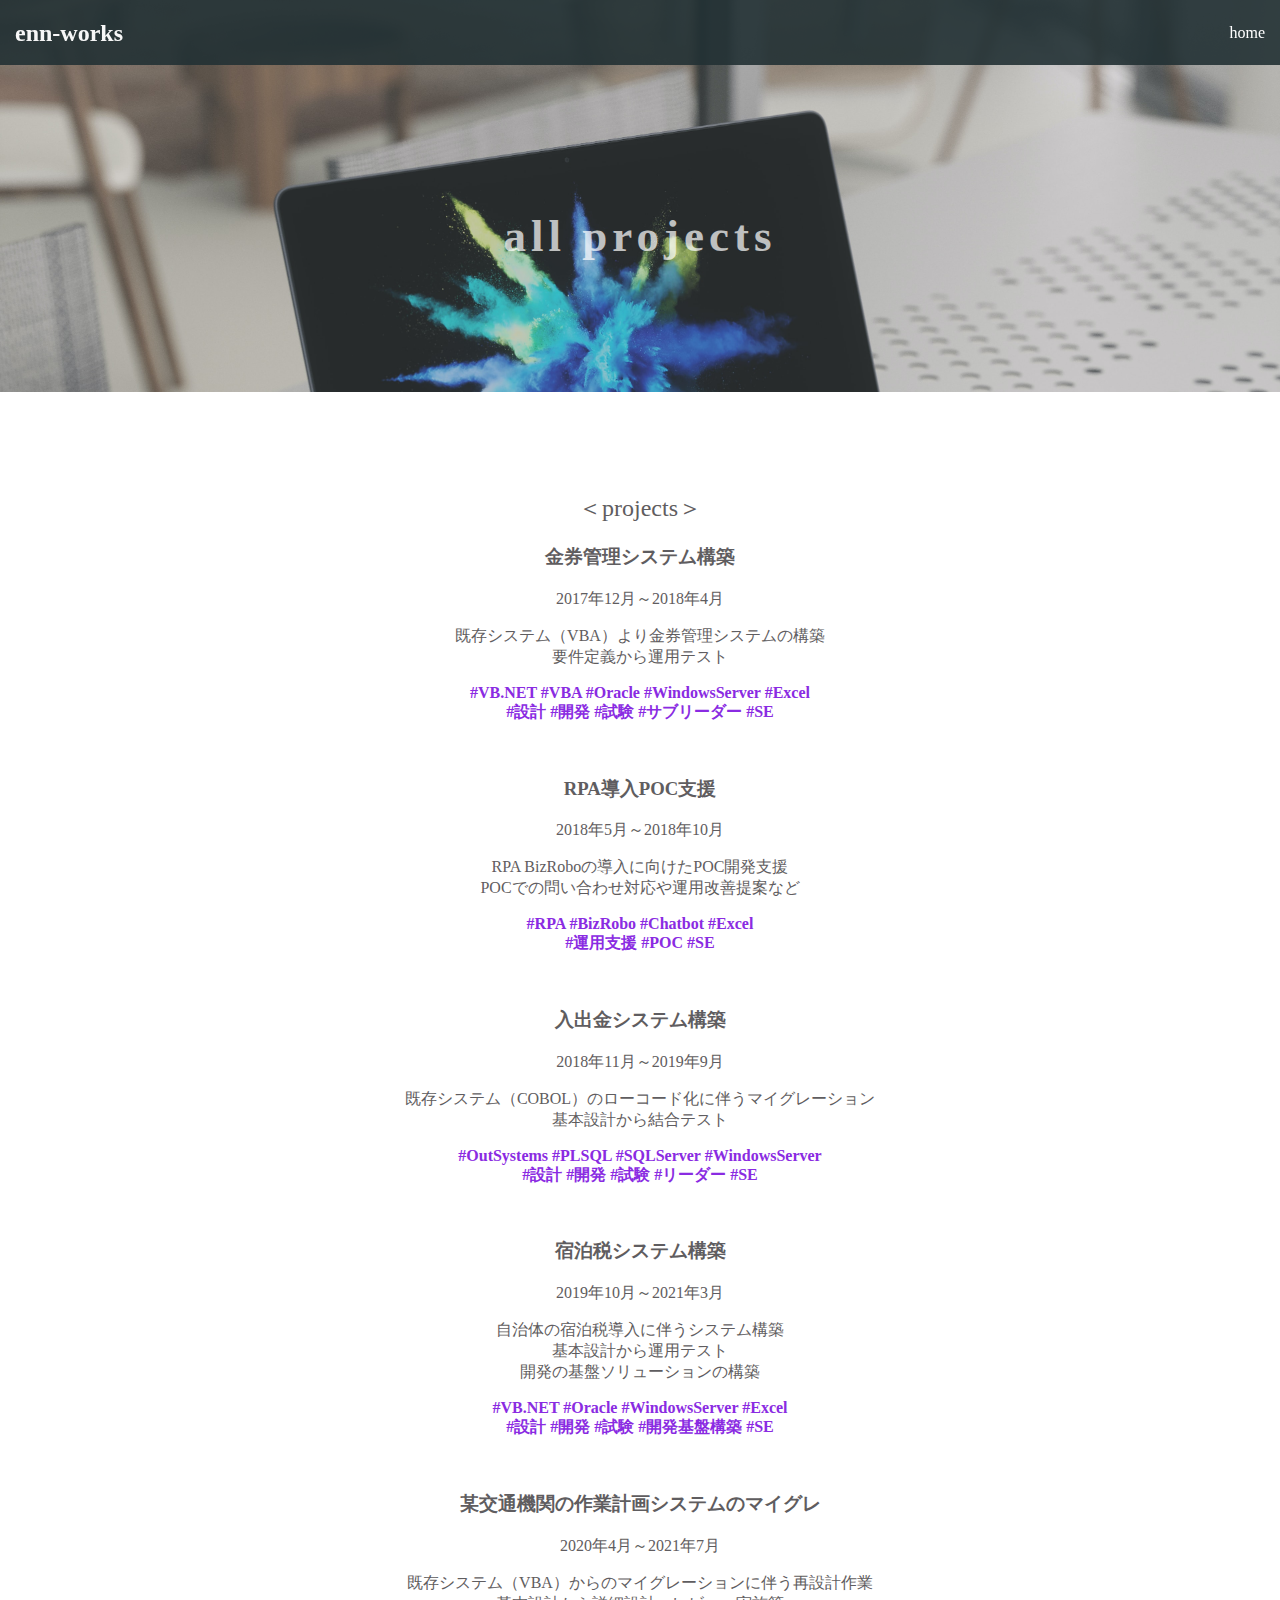
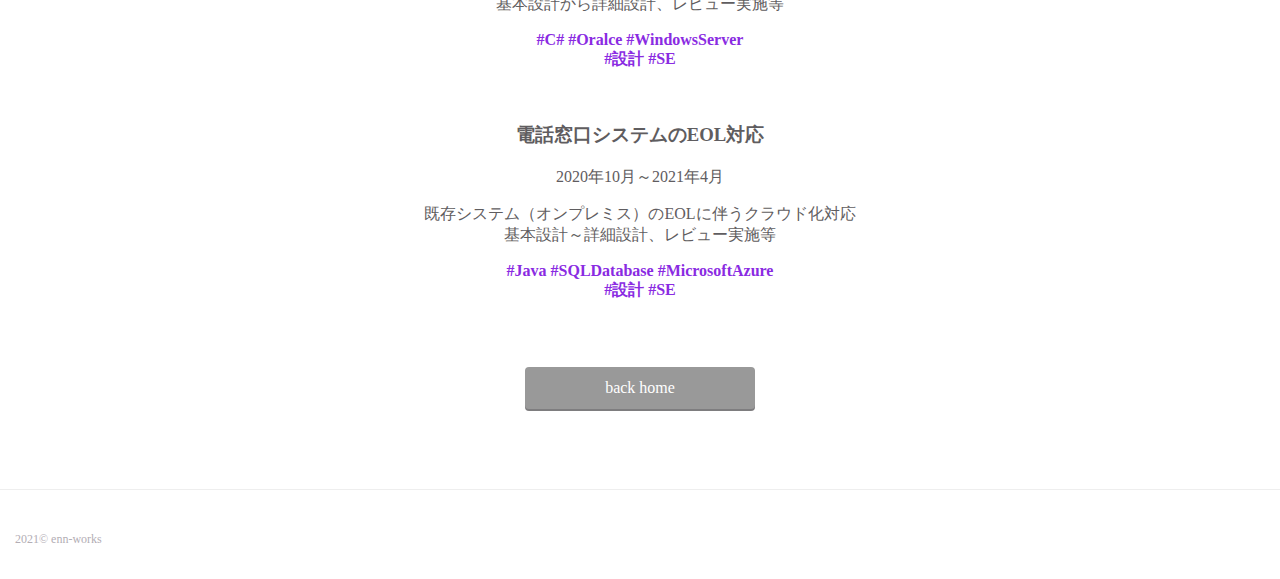
==== projects.html @ 585d47d4 "Create projects.html" ====
<!DOCTYPE html>
<html>

<head>
    <meta charset="utf-8">
    <meta name="viewport" content="width=device-width, initial-scale=1.0">
    <title>enn-works</title>
    <link href="https://maxcdn.bootstrapcdn.com/font-awesome/4.7.0/css/font-awesome.min.css" rel="stylesheet"
        integrity="sha384-wvfXpqpZZVQGK6TAh5PVlGOfQNHSoD2xbE+QkPxCAFlNEevoEH3Sl0sibVcOQVnN" crossorigin="anonymous">
    <link rel="stylesheet" type="text/css" href="stylesheet.css">
</head>

<body>
    <header>
        <div class="container">
            <div class="header-left">
                <h2>enn-works</h2>
            </div>
            <span class="fa fa-bars menu-icon"></span>
            <div class="header-right">
                <a href="index.html">home</a>
            </div>
        </div>
    </header>
    <div class="top-wrapper">
        <div class="container">
            <h1>all projects</h1>
        </div>
    </div>
    <div class="message-wrapper">
        <div class="container">
            <div class="heading">
                <h2>＜projects＞</h2>



                <h3><b>金券管理システム構築</b></h3>
                <p>2017年12月～2018年4月</p>
                <p>既存システム（VBA）より金券管理システムの構築<br>要件定義から運用テスト</p>
                <p class="tag">#VB.NET #VBA #Oracle #WindowsServer #Excel<br>#設計 #開発 #試験 #サブリーダー #SE</p>
                <br>
                <h3><b>RPA導入POC支援</b></h3>
                <p>2018年5月～2018年10月</p>
                <p>RPA BizRoboの導入に向けたPOC開発支援<br>POCでの問い合わせ対応や運用改善提案など</p>
                <p class="tag">#RPA #BizRobo #Chatbot #Excel<br>#運用支援 #POC #SE</p>
                <br>
                <h3><b>入出金システム構築</b></h3>
                <p>2018年11月～2019年9月</p>
                <p>既存システム（COBOL）のローコード化に伴うマイグレーション<br>基本設計から結合テスト</p>
                <p class="tag">#OutSystems #PLSQL #SQLServer #WindowsServer<br>#設計 #開発 #試験 #リーダー #SE</p>
                <br>


                <h3><b>宿泊税システム構築</b></h3>
                <p>2019年10月～2021年3月</p>
                <p>自治体の宿泊税導入に伴うシステム構築<br>基本設計から運用テスト<br>開発の基盤ソリューションの構築</p>
                <p class="tag">#VB.NET #Oracle #WindowsServer #Excel<br>#設計 #開発 #試験 #開発基盤構築 #SE</p>
                <br>
                <h3><b>某交通機関の作業計画システムのマイグレ</b></h3>
                <p>2020年4月～2021年7月</p>
                <p>既存システム（VBA）からのマイグレーションに伴う再設計作業<br>基本設計から詳細設計、レビュー実施等</p>
                <p class="tag">#C# #Oralce #WindowsServer<br>#設計 #SE</p>
                <br>
                <h3><b>電話窓口システムのEOL対応</b></h3>
                <p>2020年10月～2021年4月</p>
                <p>既存システム（オンプレミス）のEOLに伴うクラウド化対応<br>基本設計～詳細設計、レビュー実施等</p>
                <p class="tag">#Java #SQLDatabase #MicrosoftAzure<br>#設計 #SE</p>
            </div>
            <a href="index.html"><span class="btn message">back home</span></a>
        </div>
    </div>
    <footer>
        <div class="container">
            <p>2021© enn-works</p>
        </div>
    </footer>
</body>

</html>
---- stylesheet.css ----
* {
  box-sizing: border-box;
}

body {
  margin: 0;
  font-family: "Hiragino Kaku Gothic ProN";
}

a {
  text-decoration: none;
}

.container {
  width: 100%;
  padding: 0 15px;
  margin: 0 auto;
}

.top-wrapper {
  padding: 180px 0 100px 0;
  background-image: url(top.png);
  background-size: cover;
  color: white;
  text-align: center;
}

.top-wrapper h1 {
  opacity: 0.7;
  font-size: 45px;
  letter-spacing: 5px;
}

.top-wrapper p {
  opacity: 0.7;
  font-size: 16px;
  margin-bottom: 40px;
}

.btn-wrapper {
  text-align: center;
}

.btn-wrapper p {
  margin-bottom: 20px;
}

.signup {
  background-color: #239b76;
}

.facebook {
  background-color: #3b5998;
  margin-right: 10px;
}

.twitter {
  background-color: #55acee;
}

.btn {
  padding: 8px 24px;
  color: white;
  display: inline-block;
  opacity: 0.8;
  border-radius: 4px;
  text-align: center;
}

.btn:hover {
  opacity: 1;
}

.fa {
  margin-right: 5px;
}

header {
  height: 65px;
  width: 100%;
  background-color: rgba(34,49,52,0.9);
  position :fixed;
  top: 0;
  z-index: 10;
}

.logo {
  width: 124px;
  margin-top: 20px;
}

.header-left {
  float: left;
  color: #f7f7f7;
}

.header-right {
  float: right;
  margin-right: -25px;
}

.header-right a {
  line-height: 65px;
  padding: 0 25px;
  color: white;
  display: block;
  float: left;
  transition: all 0.5s;
}

.header-right a:hover {
  background-color: rgba(255,255,255,0.3);
}

.skill-wrapper {
  height: 800px;
  padding-bottom: 80px;
  padding-left: 5%;
  padding-right: 5%;
  background-color: #f7f7f7;
  text-align: center;
}

.heading {
  padding-top: 80px;
  padding-bottom: 50px;
  color: #5f5d60;
}

.heading h2 {
  font-weight: normal;
}

.skill {
  float: left;
  width: 25%;
}

.skill-icon {
  position: relative;
}

.skill-icon p {
  position: absolute;
  top: 37%;
  width: 100%;
  color: white;
}

.text-contents {
  width: 80%;
  display: inline-block;
  margin-top: 15px;
  font-size: 13px;
  color: #b3aeb5;
}

.heading h3 {
  font-weight: normal;
}

.message-wrapper {
  border-bottom: 1px solid #eee;
  padding-bottom: 80px;
  text-align: center;
}

.message {
  padding: 12px 80px;
  background-color:gray;
  cursor: pointer;
  box-shadow: 0px 2px #5f5d60;
}

.tag {
  font-weight: bold;
  color:blueviolet;
}

.message:active {
  position: relative;
  top: 7px;
  box-shadow: none;
}

footer img {
  width: 125px;
}

footer p {
  color: #b3aeb5;
  font-size: 12px;
}

footer {
  padding-top: 30px;
  padding-bottom: 20px;
}

.menu-icon {
  color: white;
  float: right;
  font-size: 25px;
  padding: 21px 0;
  display: none;
}

.clear {
  clear: left;
}

@media all and (max-width: 1000px) {
  .skill {
    width: 50%;
    margin-bottom: 50px;
  }

  .skill-wrapper {
    height: 990px;
  }

  footer {
    text-align: center;
  }
}

@media all and (max-width: 750px) {
  .top-wrapper h1 {
    font-size: 32px;
  }

  .heading h2 {
    font-size: 20px;
  }
}

@media all and (max-width: 670px) {
  .header-right {
    display: none;
  }

  .menu-icon {
    display: block;
  }

  .top-wrapper .btn {
    width: 100%;
  }

  .twitter {
    margin-top: 10px;
  }

  .top-wrapper {
    text-align: left;
  }

  .top-wrapper h1 {
    font-size: 24px;
  }

  .top-wrapper p {
    font-size: 14px;
  }

  .skill {
    width: 100%;
  }

  .skill-wrapper {
    height: 2500px;
  }

  .message-wrapper .btn {
    width: 100%;
  }
}
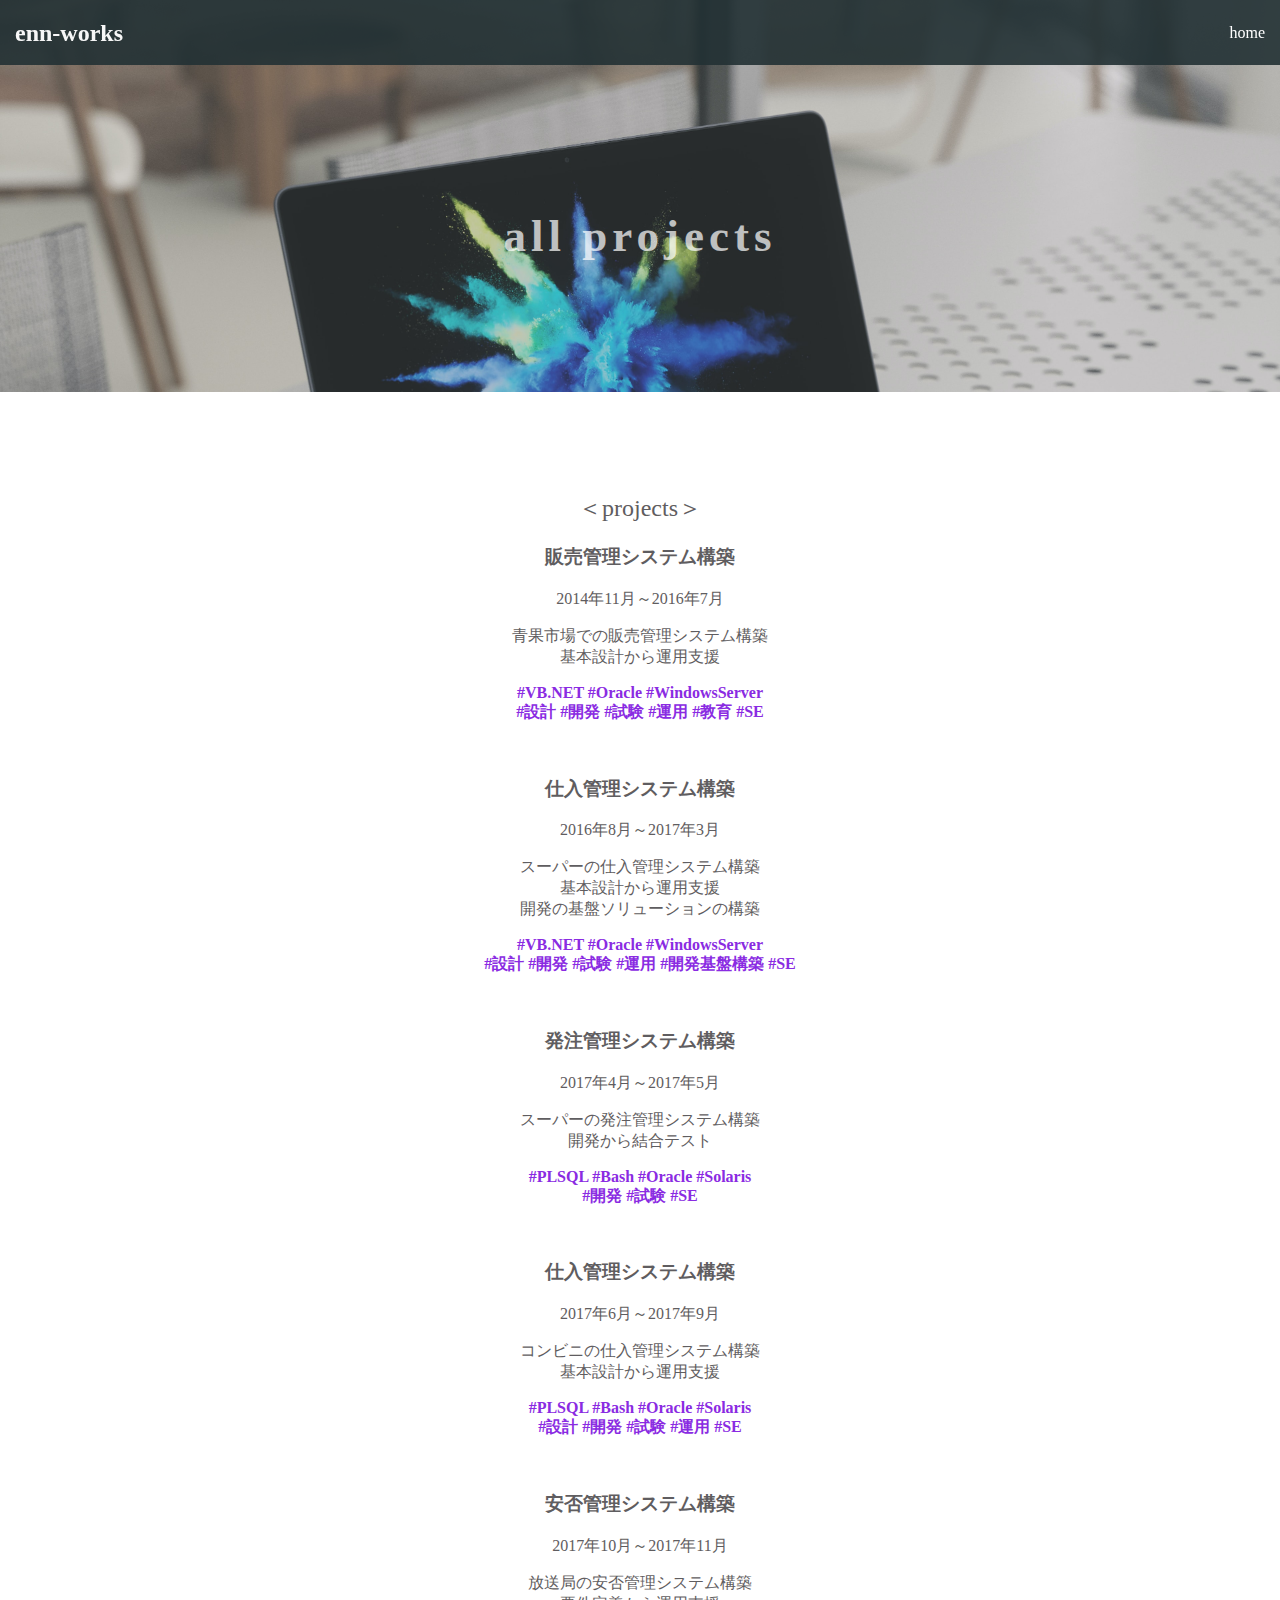
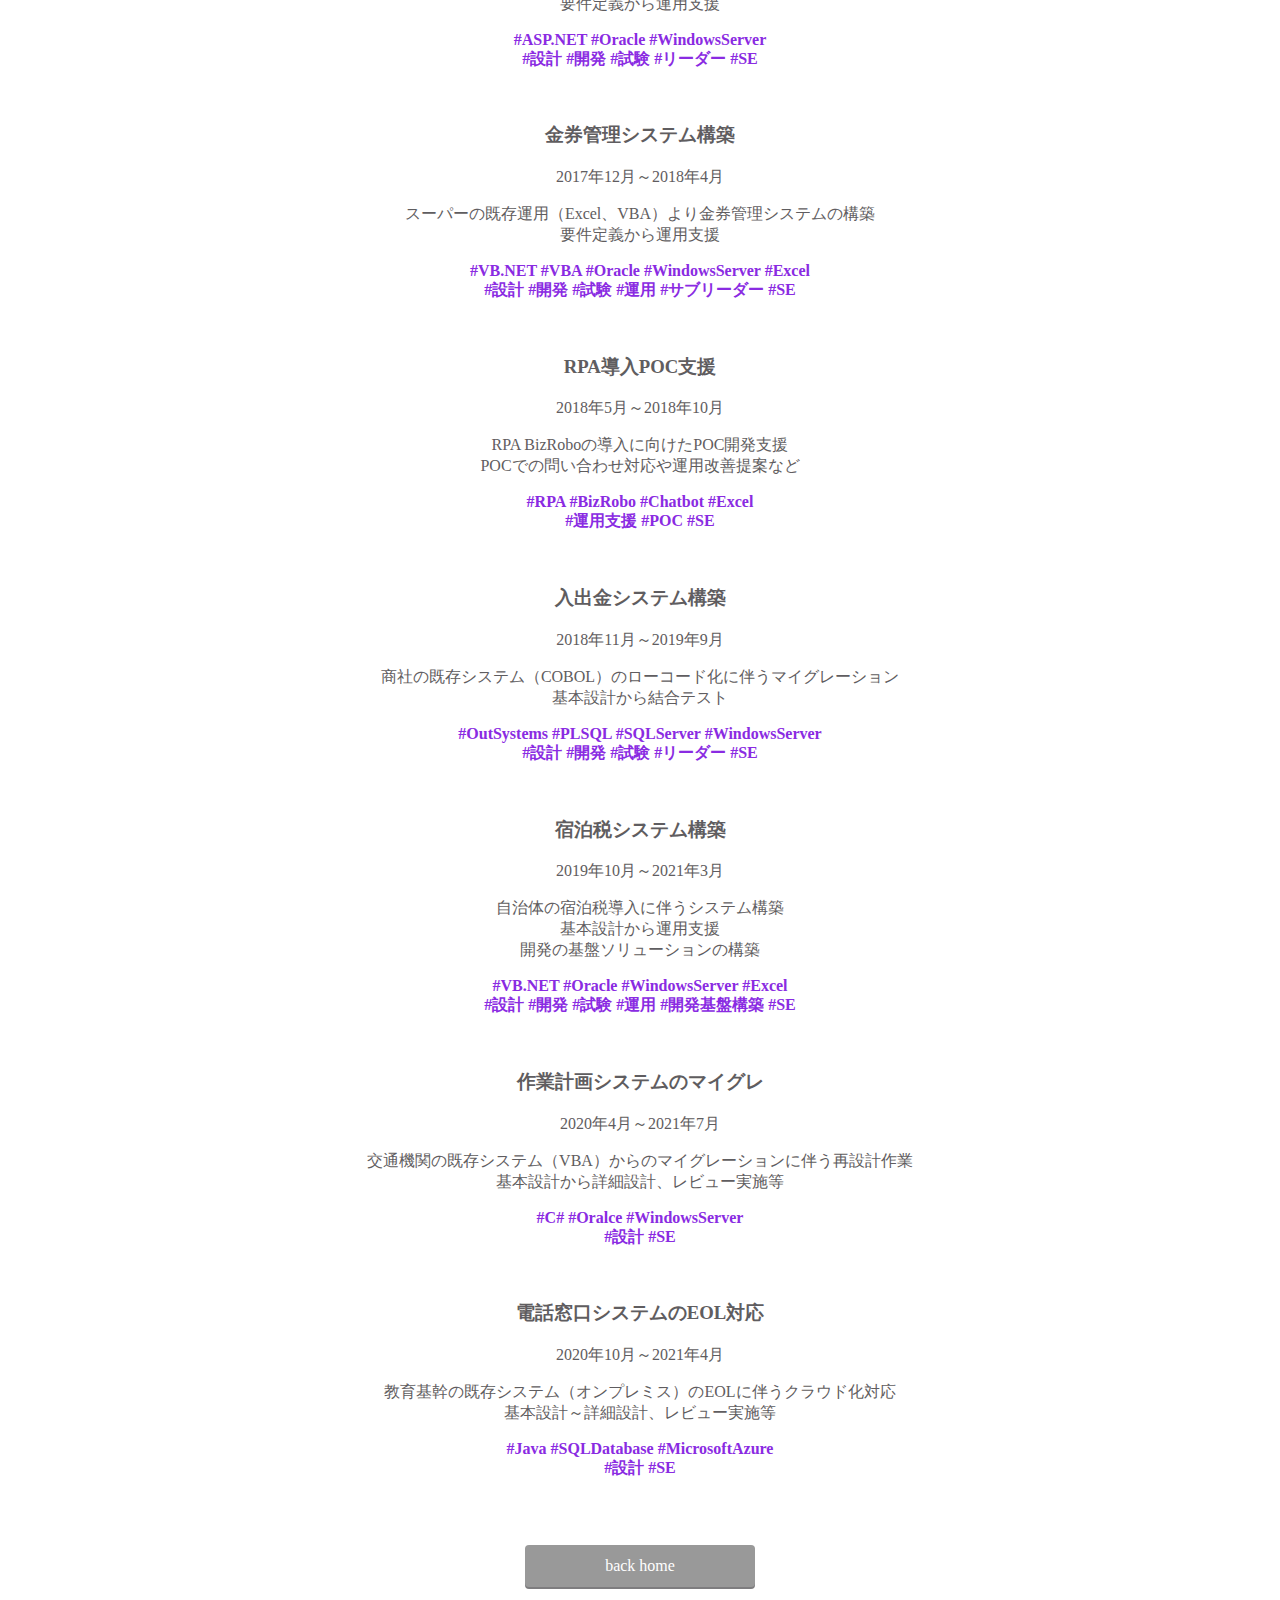
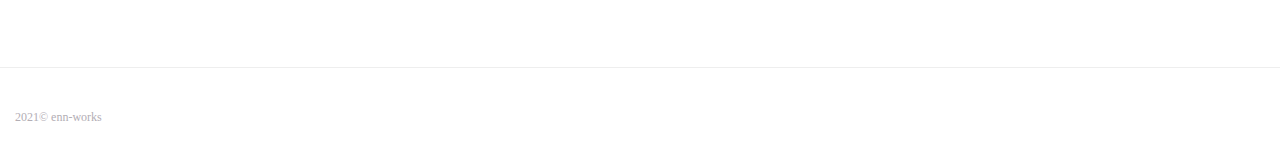
==== commit e8c03e58: "Update projects.html" ====
--- a/projects.html
+++ b/projects.html
@@ -33,11 +33,37 @@
                 <h2>＜projects＞</h2>
 
 
+                <h3><b>販売管理システム構築</b></h3>
+                <p>2014年11月～2016年7月</p>
+                <p>青果市場での販売管理システム構築<br>基本設計から運用支援</p>
+                <p class="tag">#VB.NET #Oracle #WindowsServer<br>#設計 #開発 #試験 #運用 #教育 #SE</p>
+                <br>
+                <h3><b>仕入管理システム構築</b></h3>
+                <p>2016年8月～2017年3月</p>
+                <p>スーパーの仕入管理システム構築<br>基本設計から運用支援<br>開発の基盤ソリューションの構築</p>
+                <p class="tag">#VB.NET #Oracle #WindowsServer<br>#設計 #開発 #試験 #運用 #開発基盤構築 #SE</p>
+                <br>
+                <h3><b>発注管理システム構築</b></h3>
+                <p>2017年4月～2017年5月</p>
+                <p>スーパーの発注管理システム構築<br>開発から結合テスト</p>
+                <p class="tag">#PLSQL #Bash #Oracle #Solaris<br>#開発 #試験 #SE</p>
+                <br>
+                <h3><b>仕入管理システム構築</b></h3>
+                <p>2017年6月～2017年9月</p>
+                <p>コンビニの仕入管理システム構築<br>基本設計から運用支援</p>
+                <p class="tag">#PLSQL #Bash #Oracle #Solaris<br>#設計 #開発 #試験 #運用 #SE</p>
+                <br>
+                <h3><b>安否管理システム構築</b></h3>
+                <p>2017年10月～2017年11月</p>
+                <p>放送局の安否管理システム構築<br>要件定義から運用支援</p>
+                <p class="tag">#ASP.NET #Oracle #WindowsServer<br>#設計 #開発 #試験 #リーダー #SE</p>
+                <br>
+
 
                 <h3><b>金券管理システム構築</b></h3>
                 <p>2017年12月～2018年4月</p>
-                <p>既存システム（VBA）より金券管理システムの構築<br>要件定義から運用テスト</p>
-                <p class="tag">#VB.NET #VBA #Oracle #WindowsServer #Excel<br>#設計 #開発 #試験 #サブリーダー #SE</p>
+                <p>スーパーの既存運用（Excel、VBA）より金券管理システムの構築<br>要件定義から運用支援</p>
+                <p class="tag">#VB.NET #VBA #Oracle #WindowsServer #Excel<br>#設計 #開発 #試験 #運用 #サブリーダー #SE</p>
                 <br>
                 <h3><b>RPA導入POC支援</b></h3>
                 <p>2018年5月～2018年10月</p>
@@ -46,24 +72,24 @@
                 <br>
                 <h3><b>入出金システム構築</b></h3>
                 <p>2018年11月～2019年9月</p>
-                <p>既存システム（COBOL）のローコード化に伴うマイグレーション<br>基本設計から結合テスト</p>
+                <p>商社の既存システム（COBOL）のローコード化に伴うマイグレーション<br>基本設計から結合テスト</p>
                 <p class="tag">#OutSystems #PLSQL #SQLServer #WindowsServer<br>#設計 #開発 #試験 #リーダー #SE</p>
                 <br>
 
 
                 <h3><b>宿泊税システム構築</b></h3>
                 <p>2019年10月～2021年3月</p>
-                <p>自治体の宿泊税導入に伴うシステム構築<br>基本設計から運用テスト<br>開発の基盤ソリューションの構築</p>
-                <p class="tag">#VB.NET #Oracle #WindowsServer #Excel<br>#設計 #開発 #試験 #開発基盤構築 #SE</p>
+                <p>自治体の宿泊税導入に伴うシステム構築<br>基本設計から運用支援<br>開発の基盤ソリューションの構築</p>
+                <p class="tag">#VB.NET #Oracle #WindowsServer #Excel<br>#設計 #開発 #試験 #運用 #開発基盤構築 #SE</p>
                 <br>
-                <h3><b>某交通機関の作業計画システムのマイグレ</b></h3>
+                <h3><b>作業計画システムのマイグレ</b></h3>
                 <p>2020年4月～2021年7月</p>
-                <p>既存システム（VBA）からのマイグレーションに伴う再設計作業<br>基本設計から詳細設計、レビュー実施等</p>
+                <p>交通機関の既存システム（VBA）からのマイグレーションに伴う再設計作業<br>基本設計から詳細設計、レビュー実施等</p>
                 <p class="tag">#C# #Oralce #WindowsServer<br>#設計 #SE</p>
                 <br>
                 <h3><b>電話窓口システムのEOL対応</b></h3>
                 <p>2020年10月～2021年4月</p>
-                <p>既存システム（オンプレミス）のEOLに伴うクラウド化対応<br>基本設計～詳細設計、レビュー実施等</p>
+                <p>教育基幹の既存システム（オンプレミス）のEOLに伴うクラウド化対応<br>基本設計～詳細設計、レビュー実施等</p>
                 <p class="tag">#Java #SQLDatabase #MicrosoftAzure<br>#設計 #SE</p>
             </div>
             <a href="index.html"><span class="btn message">back home</span></a>
